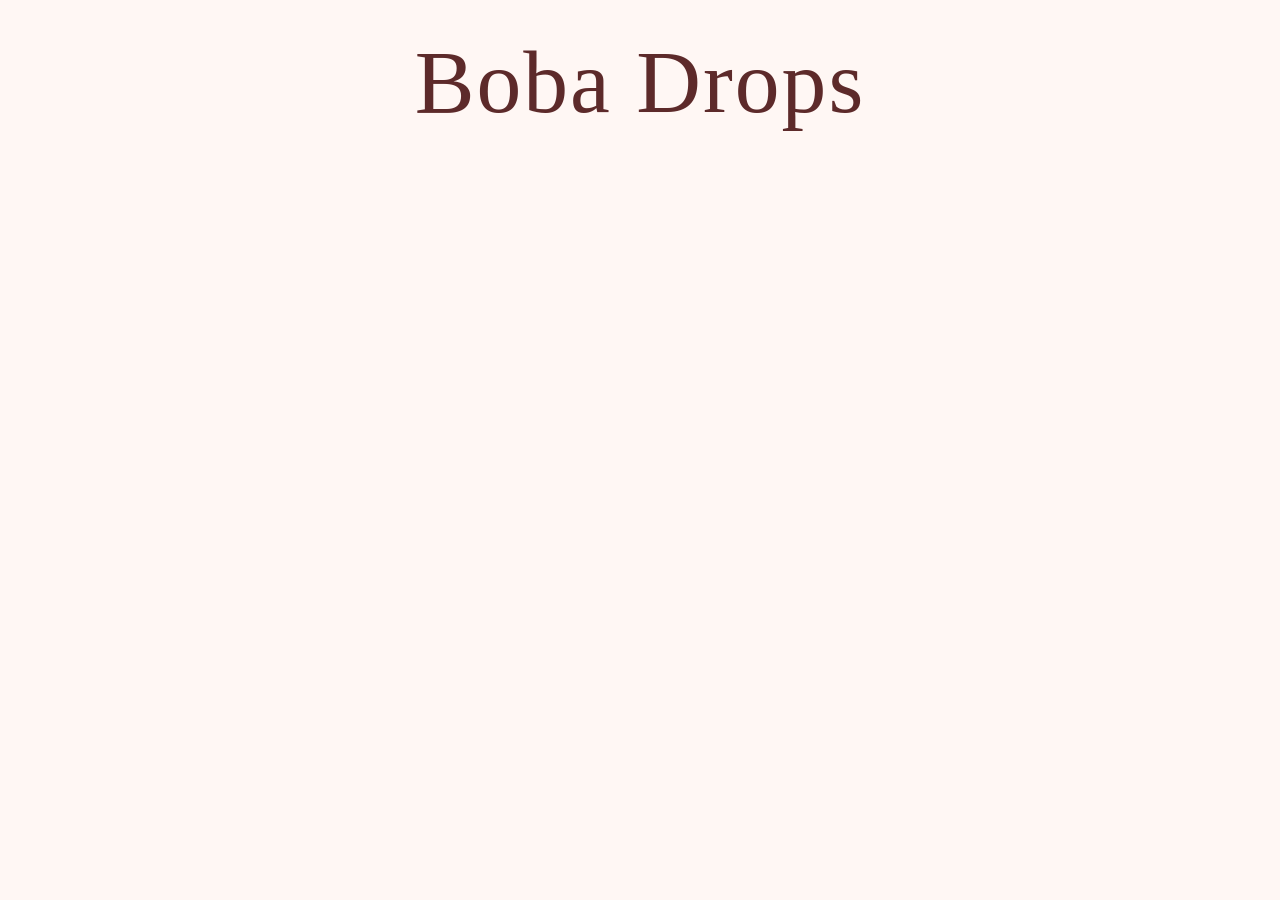
==== index.html @ a25f8021 "intial commit" ====
<!DOCTYPE html>
<html lang="en">
  <head>
    <meta charset="UTF-8" />
    <meta name="viewport" content="width=device-width, initial-scale=1.0" />
    <title>Boba Drops Website</title>
    <link rel="stylesheet" href="style.css" />
  </head>
  <section class="bobasection">
    <div class="ball"></div>
    <div class="ball1">
    </div>
    <div class="ball2"></div>
  </section>
  <body>
    <p>Boba Drops</p>
  </body>
</html>
---- style.css ----
body {
  margin: 0;
  min-height: 100vh;
  background: #fff7f4;
}

p {
  margin: 0;
  padding-top: 30px;
  text-align: center;
  font-size: clamp(2.5rem, 7vw, 6rem);
  color: #5d2a2a;
  font-family: "Comic Sans MS", "Brush Script MT", cursive;
  letter-spacing: 2px;
}
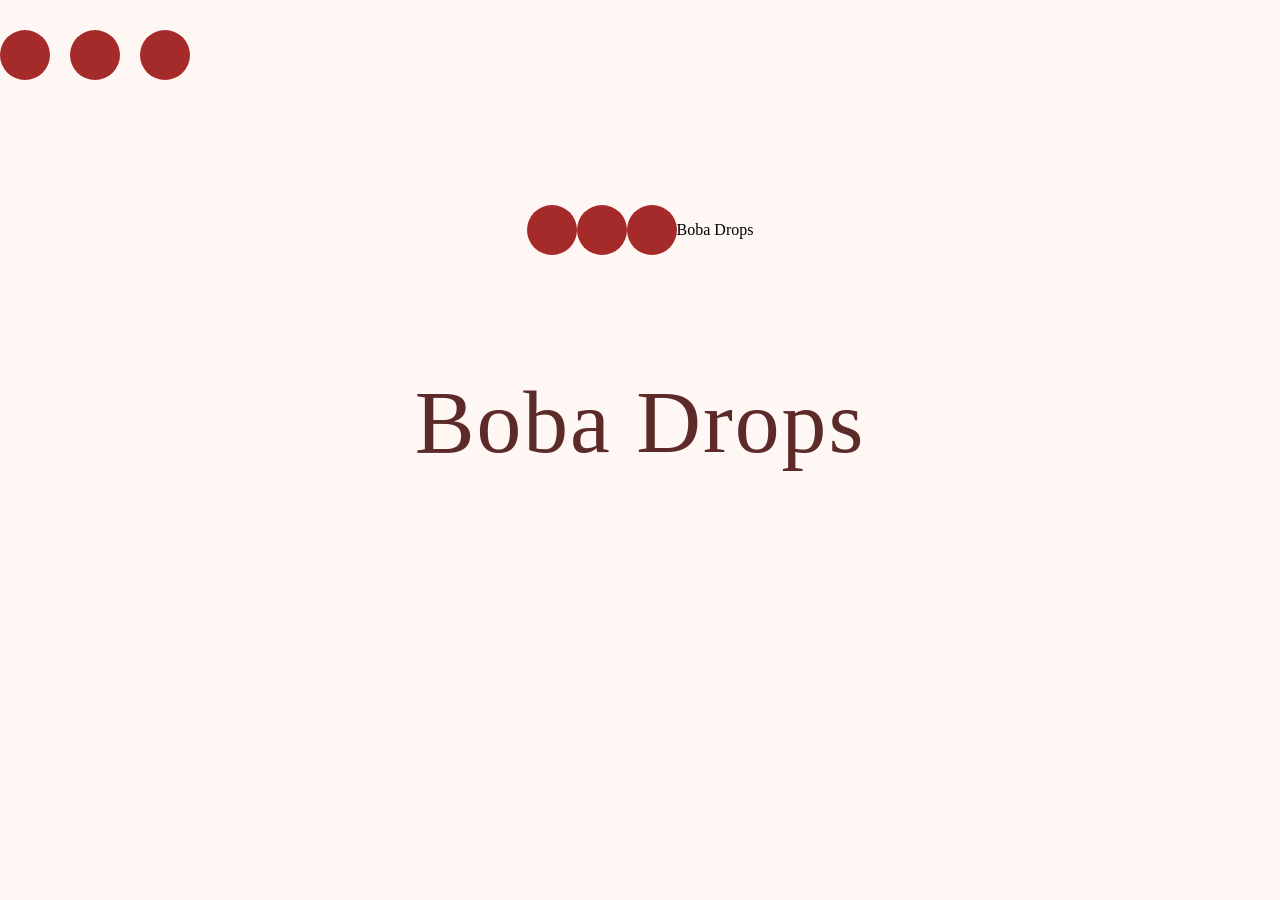
==== commit f49c776f: "adding milk + bobas" ====
--- a/index.html
+++ b/index.html
@@ -8,11 +8,23 @@
   </head>
   <section class="bobasection">
     <div class="ball"></div>
-    <div class="ball1">
-    </div>
+    <div class="ball1"></div>
     <div class="ball2"></div>
   </section>
   <body>
+    <header class="hero">
+        <div class="milk">
+            
+            <div class="ball"></div>
+            <div class="ball1"></div>
+            <div class="ball2"></div>
+            <div class="milk-cup">
+                <span>Boba Drops</span>
+            </div>
+            
+        </div>
+    </header>
+
     <p>Boba Drops</p>
   </body>
 </html>
--- a/style.css
+++ b/style.css
@@ -13,3 +13,43 @@
   font-family: "Comic Sans MS", "Brush Script MT", cursive;
   letter-spacing: 2px;
 }
+
+.bobasection {
+  display: flex;
+  align-items:center;
+  gap: 20px;
+  padding-top: 30px;
+  padding-bottom: 10px;
+
+
+}
+
+.hero{
+  display:flex;
+  justify-content: center;
+  align-items:center;
+  padding-top: 30px;
+}
+
+.ball,
+.ball1,
+.ball2 {
+  width: 50px;
+  height: 50px;
+  border-radius: 50%;
+  background: brown;
+  display: inline-block;
+}
+
+
+.milk {
+  position: relative;
+  width: 500 px;
+  height: 220px;
+  display:flex;
+  align-items: center;
+  justify-content: center;
+}
+
+
+
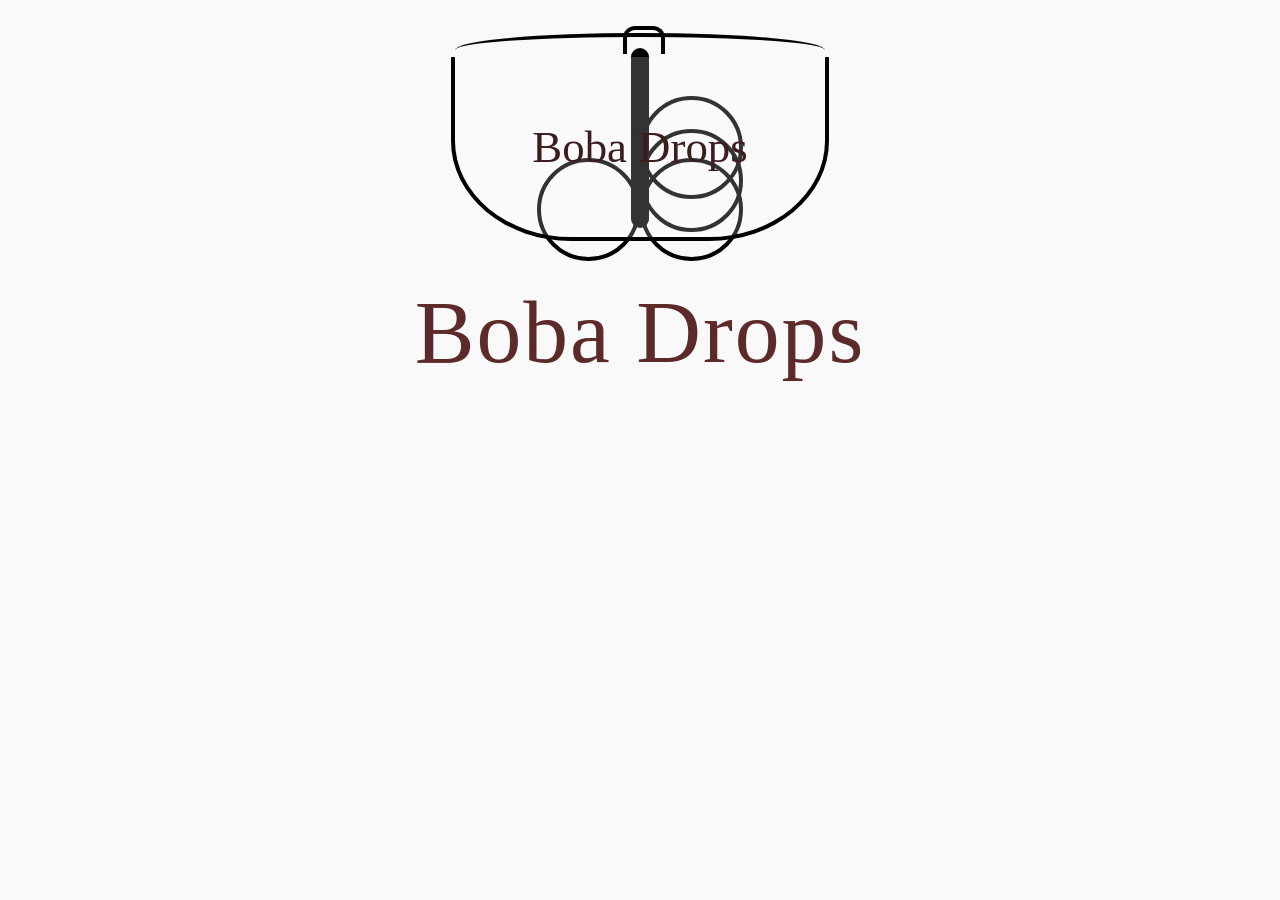
==== commit 4b1f3550: "making it a cup with the straw" ====
--- a/index.html
+++ b/index.html
@@ -6,21 +6,23 @@
     <title>Boba Drops Website</title>
     <link rel="stylesheet" href="style.css" />
   </head>
-  <section class="bobasection">
-    <div class="ball"></div>
-    <div class="ball1"></div>
-    <div class="ball2"></div>
-  </section>
+  
   <body>
     <header class="hero">
         <div class="milk">
-            
-            <div class="ball"></div>
-            <div class="ball1"></div>
-            <div class="ball2"></div>
-            <div class="milk-cup">
-                <span>Boba Drops</span>
+            <div class="boba b1"></div>
+            <div class="boba b2"></div>
+            <div class="boba b3"></div>
+            <div class="boba b4"></div>
+
+            <div class="straw"></div>
+
+
+            <div class="cup">
+                <div class="foam"></div>
+                <div class="label">Boba Drops</div>
             </div>
+            <div class="wave wave-top"></div>
             
         </div>
     </header>
--- a/style.css
+++ b/style.css
@@ -1,7 +1,7 @@
 body {
   margin: 0;
-  min-height: 100vh;
-  background: #fff7f4;
+  background: #f9f9f9;
+  font-family: Arial, sans-serif;
 }
 
 p {
@@ -24,11 +24,120 @@
 
 }
 
+.milk-cup {
+  position: relative;
+  z-index: 2;
+  width: 220px;
+  height: 150px;
+  border-radius: 35% 35% 45% 45%;
+  background: linear-gradient(#f8f3ef, #f0e1d7);
+  border: 4px solid #c08d73;
+  display: flex;
+  align-items: center;
+  justify-content: center;
+  box-shadow: 0 18px 30px rgba(96, 58, 35, 0.12);
+}
+
 .hero{
-  display:flex;
+  width: 100%;
+  display: flex;
   justify-content: center;
-  align-items:center;
+  align-items: center;
   padding-top: 30px;
+}
+
+.scene {
+  position: relative;
+  width: 1100px;
+  height: 420px;
+  overflow: hidden;
+}
+
+.cup {
+  position: absolute;
+  left: 50%;
+  top: 54%;
+  transform: translate(-50%, -50%);
+  width: 370px;
+  height: 180px;
+  background: rgba(255,255,255,0.2);
+  border: 4px solid #000;
+  border-top: none;
+  border-radius: 0 0 120px 120px / 0 0 100px 100px;
+}
+
+.foam {
+  position: absolute;
+  left: 50%;
+  top: -24px;
+  transform: translateX(-50%);
+  width: 100%;
+  height: 30px;
+  border-top: 4px solid #000;
+  border-radius: 50%;
+  background: transparent;
+}
+
+.label {
+  position: absolute;
+  inset: 0;
+  display: flex;
+  align-items: center;
+  justify-content: center;
+  font-size: 2.8rem;
+  color: #3b1d1d;
+  font-family: "Comic Sans MS", "Brush Script MT", cursive;
+}
+
+.straw {
+  position: absolute;
+  left: 50%;
+  top: 8%;
+  width: 18px;
+  height: 180px;
+  background: #000;
+  transform: translateX(-50%);
+  border-radius: 10px;
+}
+
+.straw::before {
+  content: "";
+  position: absolute;
+  left: -8px;
+  top: -22px;
+  width: 34px;
+  height: 24px;
+  border: 4px solid #000;
+  border-bottom: none;
+  border-radius: 12px 12px 0 0;
+  background: transparent;
+}
+
+.boba {
+  position: absolute;
+  width: 95px;
+  height: 95px;
+  border: 4px solid #000;
+  border-radius: 50%;
+  background: transparent;
+}
+
+.b1 { left: 16%; top: 58%; }
+.b2 { left: 52%; top: 30%; }
+.b3 { right: 18%; top: 58%; }
+.b4 { left: 32%; bottom: 8%; }
+
+.wave {
+  position: absolute;
+  left: 0;
+  width: 100%;
+  height: 60px;
+  border-top: 4px solid #000;
+  border-radius: 50%;
+}
+
+.wave-top {
+  top: 180px;
 }
 
 .ball,
@@ -39,8 +148,21 @@
   border-radius: 50%;
   background: brown;
   display: inline-block;
+  box-shadow: 0 8px 19px rgba(93,42,42,0.5);
+  animation: jiggle 1.9s ease-in-out infinite;
+
 }
 
+.ball {top:10px; left:40px;}
+.ball1 {top:0; right:80px;}
+.ball2 {bottom:20px; right:50px;}
+
+@keyframes jiggle {
+  0%, 100% { transform: translateY(0) rotate(0deg); }
+  25% { transform: translateY(-8px) rotate(-8deg); }
+  50% { transform: translateY(4px) rotate(8deg); }
+  75% { transform: translateY(-6px) rotate(-6deg); }
+}
 
 .milk {
   position: relative;
@@ -51,5 +173,10 @@
   justify-content: center;
 }
 
+.milk-cup span {
+  font-size: 3rem;
+  color: #5d2a2a;
+  font-family: "Comic Sans MS", "Brush Script MT", cursive;
+}
 
 
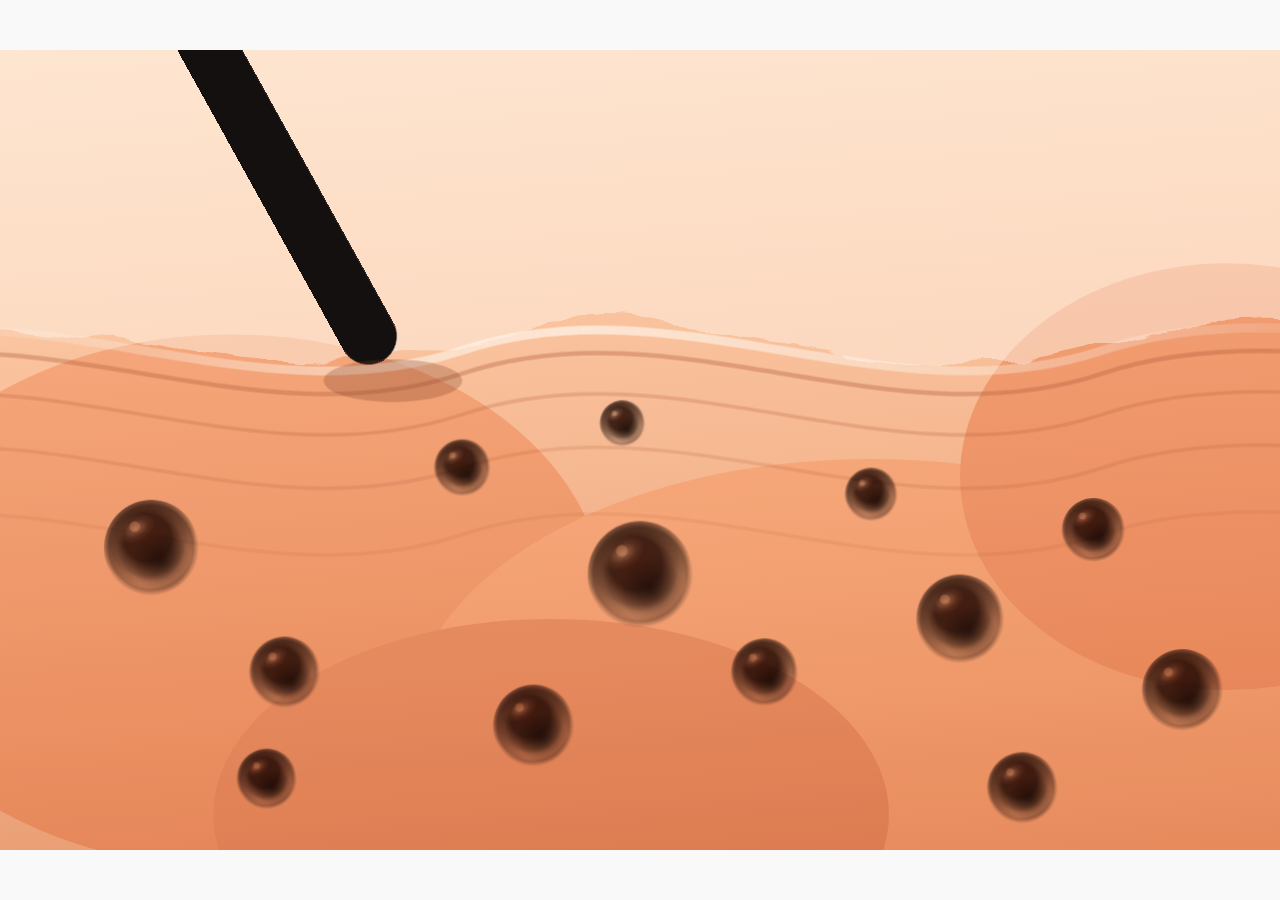
==== commit ca6b3f89: "removed the hero boba" ====
--- a/index.html
+++ b/index.html
@@ -6,27 +6,167 @@
     <title>Boba Drops Website</title>
     <link rel="stylesheet" href="style.css" />
   </head>
-  
+
   <body>
     <header class="hero">
-        <div class="milk">
-            <div class="boba b1"></div>
-            <div class="boba b2"></div>
-            <div class="boba b3"></div>
-            <div class="boba b4"></div>
+      <svg
+        class="tea"
+        viewBox="0 0 1440 900"
+        preserveAspectRatio="xMidYMid slice"
+        role="img"
+        aria-labelledby="teaTitle"
+      >
+       
 
-            <div class="straw"></div>
+        <defs>
+         
+          <filter id="bleed" x="-15%" y="-15%" width="130%" height="130%">
+            <feTurbulence type="fractalNoise" baseFrequency="0.008 0.018" numOctaves="4" seed="7" result="noise" />
+            <feDisplacementMap in="SourceGraphic" in2="noise" scale="34" xChannelSelector="R" yChannelSelector="G" />
+          </filter>
+
+         
+
+          
 
 
-            <div class="cup">
-                <div class="foam"></div>
-                <div class="label">Boba Drops</div>
-            </div>
-            <div class="wave wave-top"></div>
-            
-        </div>
+          
+
+          <linearGradient id="teaFill" x1="0" y1="0" x2="0.1" y2="1">
+            <stop offset="0%" stop-color="#ffe6d0" />
+            <stop offset="35%" stop-color="#fbc7a3" />
+            <stop offset="70%" stop-color="#f0a97f" />
+            <stop offset="100%" stop-color="#de8a60" />
+          </linearGradient>
+
+          <linearGradient id="sheen" x1="0" y1="0" x2="1" y2="0">
+            <stop offset="0%" stop-color="#fff6ec" stop-opacity="0" />
+            <stop offset="45%" stop-color="#fff6ec" stop-opacity="0.7" />
+            <stop offset="100%" stop-color="#fff6ec" stop-opacity="0" />
+          </linearGradient>
+
+          <radialGradient id="pearlWash" cx="46%" cy="40%" r="52%">
+            <stop offset="0%" stop-color="#3f2317" stop-opacity="0.95" />
+            <stop offset="48%" stop-color="#2a150d" stop-opacity="0.88" />
+            <stop offset="76%" stop-color="#1c0e08" stop-opacity="0.5" />
+            <stop offset="100%" stop-color="#1c0e08" stop-opacity="0" />
+          </radialGradient>
+
+          <radialGradient id="pearlRim" cx="50%" cy="50%" r="50%">
+            <stop offset="70%" stop-color="#1c0e08" stop-opacity="0" />
+            <stop offset="88%" stop-color="#1c0e08" stop-opacity="0.35" />
+            <stop offset="100%" stop-color="#1c0e08" stop-opacity="0" />
+          </radialGradient>
+
+          
+          <radialGradient id="pearlPool" cx="50%" cy="50%" r="50%">
+            <stop offset="0%" stop-color="#100804" stop-opacity="0.6" />
+            <stop offset="65%" stop-color="#100804" stop-opacity="0.2" />
+            <stop offset="100%" stop-color="#100804" stop-opacity="0" />
+          </radialGradient>
+
+          
+          <radialGradient id="pearlGloss" cx="50%" cy="50%" r="50%">
+            <stop offset="0%" stop-color="#ffffff" stop-opacity="0.55" />
+            <stop offset="60%" stop-color="#ffffff" stop-opacity="0.12" />
+            <stop offset="100%" stop-color="#ffffff" stop-opacity="0" />
+          </radialGradient>
+
+          <path
+            id="surface"
+            d="M-200 330 C 40 250 280 410 520 330 C 760 250 1000 410 1240 330 C 1360 290 1540 300 1660 340"
+          />
+
+          <path
+            id="foamArea"
+            d="M-200 -200 L 1660 -200 L 1660 340 C 1540 300 1360 290 1240 330 C 1000 410 760 250 520 330 C 280 410 40 250 -200 330 Z"
+          />
+
+          <g id="pearlShape" style="mix-blend-mode: multiply">
+            <path
+              d="M2 -100 C58 -98 100 -54 98 2 C96 58 54 100 -2 98 C-58 96 -100 54 -98 -2 C-96 -58 -52 -100 2 -100 Z"
+              fill="url(#pearlWash)"
+            />
+            <circle r="100" fill="url(#pearlRim)" />
+            <circle cx="22" cy="30" r="62" fill="url(#pearlPool)" />
+            <ellipse cx="-32" cy="-40" rx="44" ry="28" transform="rotate(-28 -32 -40)" fill="url(#pearlGloss)" />
+            <circle cx="-34" cy="-44" r="11" fill="#ffffff" opacity="0.3" />
+          </g>
+        </defs>
+
+  
+        <rect x="-200" y="-200" width="1840" height="1400" fill="url(#teaFill)" />
+
+        <g filter="url(#wash)" style="mix-blend-mode: multiply" opacity="0.5">
+          <ellipse cx="260" cy="620" rx="420" ry="300" fill="#f6b389" />
+          <ellipse cx="980" cy="760" rx="520" ry="300" fill="#ffd2ae" />
+          <ellipse cx="1380" cy="480" rx="300" ry="240" fill="#f2a276" />
+          <ellipse cx="620" cy="860" rx="380" ry="220" fill="#e79a72" />
+        </g>
+
+      
+        <use href="#foamArea" fill="#fff3e6" opacity="0.5" filter="url(#bleed)" />
+
+       
+        <g class="depth" filter="url(#ink)">
+          <use href="#surface" y="8" fill="none" stroke="url(#sheen)" stroke-width="10" stroke-linecap="round" />
+          <use href="#surface" y="34" fill="none" stroke="#b5613f" stroke-opacity="0.38" stroke-width="5" stroke-linecap="round" />
+          <use href="#surface" y="80" fill="none" stroke="#b5613f" stroke-opacity="0.26" stroke-width="4" stroke-linecap="round" />
+          <use href="#surface" y="140" fill="none" stroke="#a9532f" stroke-opacity="0.17" stroke-width="4" stroke-linecap="round" />
+          <use href="#surface" y="215" fill="none" stroke="#a9532f" stroke-opacity="0.1" stroke-width="4" stroke-linecap="round" />
+        </g>
+
+       
+        <g transform="rotate(-29 430 350)">
+          <rect x="398" y="-290" width="64" height="640" rx="32" fill="#141010" />
+        </g>
+
+        
+            <ellipse cx="442" cy="372" rx="78" ry="24" fill="#7d3f27" opacity="0.28" filter="url(#soft)" />
+
+      
+            <g class="pearl" transform="translate(170 560)">
+                <g class="pearl__bob" style="--delay: -1.2s; --dur: 6.8s"><use href="#pearlShape" transform="scale(0.54)" /></g>
+            </g>
+        <g class="pearl" transform="translate(320 700)">
+          <g class="pearl__bob" style="--delay: -2.6s; --dur: 7.4s"><use href="#pearlShape" transform="scale(0.4)" /></g>
+        </g>
+        <g class="pearl" transform="translate(520 470)">
+          <g class="pearl__bob" style="--delay: -0.4s; --dur: 5.6s"><use href="#pearlShape" transform="scale(0.32)" /></g>
+        </g>
+        <g class="pearl" transform="translate(600 760)">
+          <g class="pearl__bob" style="--delay: -3.1s; --dur: 8.2s"><use href="#pearlShape" transform="scale(0.46)" /></g>
+        </g>
+        <g class="pearl" transform="translate(720 590)">
+          <g class="pearl__bob" style="--delay: -1.8s; --dur: 6.2s"><use href="#pearlShape" transform="scale(0.6)" /></g>
+        </g>
+        <g class="pearl" transform="translate(860 700)">
+          <g class="pearl__bob" style="--delay: -0.9s; --dur: 7s"><use href="#pearlShape" transform="scale(0.38)" /></g>
+        </g>
+        <g class="pearl" transform="translate(980 500)">
+          <g class="pearl__bob" style="--delay: -2.2s; --dur: 5.9s"><use href="#pearlShape" transform="scale(0.3)" /></g>
+        </g>
+        <g class="pearl" transform="translate(1080 640)">
+          <g class="pearl__bob" style="--delay: -3.6s; --dur: 6.6s"><use href="#pearlShape" transform="scale(0.5)" /></g>
+        </g>
+        <g class="pearl" transform="translate(1230 540)">
+          <g class="pearl__bob" style="--delay: -1.4s; --dur: 7.8s"><use href="#pearlShape" transform="scale(0.36)" /></g>
+        </g>
+        <g class="pearl" transform="translate(1330 720)">
+          <g class="pearl__bob" style="--delay: -2.9s; --dur: 6.4s"><use href="#pearlShape" transform="scale(0.46)" /></g>
+        </g>
+        <g class="pearl" transform="translate(700 420)">
+          <g class="pearl__bob" style="--delay: -0.6s; --dur: 5.2s"><use href="#pearlShape" transform="scale(0.26)" /></g>
+        </g>
+        <g class="pearl" transform="translate(300 820)">
+          <g class="pearl__bob" style="--delay: -3.3s; --dur: 8.6s"><use href="#pearlShape" transform="scale(0.34)" /></g>
+        </g>
+        <g class="pearl" transform="translate(1150 830)">
+          <g class="pearl__bob" style="--delay: -1.1s; --dur: 7.2s"><use href="#pearlShape" transform="scale(0.4)" /></g>
+        </g>
+
+        
+      </svg>
     </header>
-
-    <p>Boba Drops</p>
   </body>
-</html>
+</html>
--- a/style.css
+++ b/style.css
@@ -14,36 +14,15 @@
   letter-spacing: 2px;
 }
 
-.bobasection {
-  display: flex;
-  align-items:center;
-  gap: 20px;
-  padding-top: 30px;
-  padding-bottom: 10px;
 
-
-}
-
-.milk-cup {
-  position: relative;
-  z-index: 2;
-  width: 220px;
-  height: 150px;
-  border-radius: 35% 35% 45% 45%;
-  background: linear-gradient(#f8f3ef, #f0e1d7);
-  border: 4px solid #c08d73;
-  display: flex;
-  align-items: center;
-  justify-content: center;
-  box-shadow: 0 18px 30px rgba(96, 58, 35, 0.12);
-}
-
-.hero{
+.hero {
   width: 100%;
+  min-height: 100vh;
+  min-height: 100svh;
   display: flex;
   justify-content: center;
   align-items: center;
-  padding-top: 30px;
+  padding: 0;
 }
 
 .scene {
@@ -53,30 +32,6 @@
   overflow: hidden;
 }
 
-.cup {
-  position: absolute;
-  left: 50%;
-  top: 54%;
-  transform: translate(-50%, -50%);
-  width: 370px;
-  height: 180px;
-  background: rgba(255,255,255,0.2);
-  border: 4px solid #000;
-  border-top: none;
-  border-radius: 0 0 120px 120px / 0 0 100px 100px;
-}
-
-.foam {
-  position: absolute;
-  left: 50%;
-  top: -24px;
-  transform: translateX(-50%);
-  width: 100%;
-  height: 30px;
-  border-top: 4px solid #000;
-  border-radius: 50%;
-  background: transparent;
-}
 
 .label {
   position: absolute;
@@ -89,94 +44,3 @@
   font-family: "Comic Sans MS", "Brush Script MT", cursive;
 }
 
-.straw {
-  position: absolute;
-  left: 50%;
-  top: 8%;
-  width: 18px;
-  height: 180px;
-  background: #000;
-  transform: translateX(-50%);
-  border-radius: 10px;
-}
-
-.straw::before {
-  content: "";
-  position: absolute;
-  left: -8px;
-  top: -22px;
-  width: 34px;
-  height: 24px;
-  border: 4px solid #000;
-  border-bottom: none;
-  border-radius: 12px 12px 0 0;
-  background: transparent;
-}
-
-.boba {
-  position: absolute;
-  width: 95px;
-  height: 95px;
-  border: 4px solid #000;
-  border-radius: 50%;
-  background: transparent;
-}
-
-.b1 { left: 16%; top: 58%; }
-.b2 { left: 52%; top: 30%; }
-.b3 { right: 18%; top: 58%; }
-.b4 { left: 32%; bottom: 8%; }
-
-.wave {
-  position: absolute;
-  left: 0;
-  width: 100%;
-  height: 60px;
-  border-top: 4px solid #000;
-  border-radius: 50%;
-}
-
-.wave-top {
-  top: 180px;
-}
-
-.ball,
-.ball1,
-.ball2 {
-  width: 50px;
-  height: 50px;
-  border-radius: 50%;
-  background: brown;
-  display: inline-block;
-  box-shadow: 0 8px 19px rgba(93,42,42,0.5);
-  animation: jiggle 1.9s ease-in-out infinite;
-
-}
-
-.ball {top:10px; left:40px;}
-.ball1 {top:0; right:80px;}
-.ball2 {bottom:20px; right:50px;}
-
-@keyframes jiggle {
-  0%, 100% { transform: translateY(0) rotate(0deg); }
-  25% { transform: translateY(-8px) rotate(-8deg); }
-  50% { transform: translateY(4px) rotate(8deg); }
-  75% { transform: translateY(-6px) rotate(-6deg); }
-}
-
-.milk {
-  position: relative;
-  width: 500 px;
-  height: 220px;
-  display:flex;
-  align-items: center;
-  justify-content: center;
-}
-
-.milk-cup span {
-  font-size: 3rem;
-  color: #5d2a2a;
-  font-family: "Comic Sans MS", "Brush Script MT", cursive;
-}
-
-
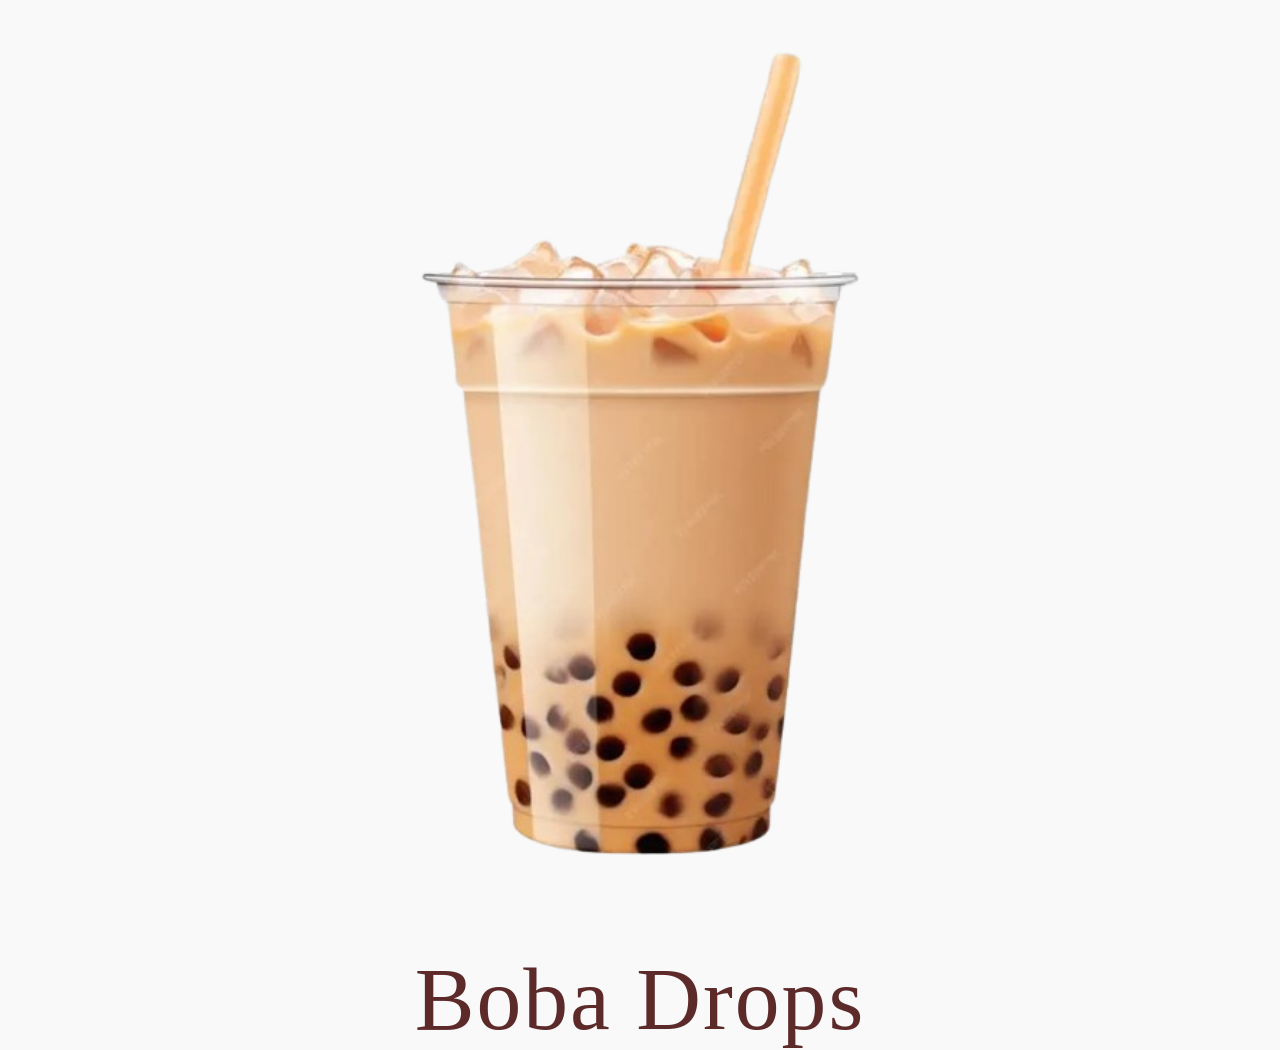
==== commit 1e46acce: "added boba balls animation and image" ====
--- a/index.html
+++ b/index.html
@@ -6,167 +6,23 @@
     <title>Boba Drops Website</title>
     <link rel="stylesheet" href="style.css" />
   </head>
-
+  
   <body>
     <header class="hero">
-      <svg
-        class="tea"
-        viewBox="0 0 1440 900"
-        preserveAspectRatio="xMidYMid slice"
-        role="img"
-        aria-labelledby="teaTitle"
-      >
-       
+         <section class="hero">
+        <div class="drop drop1"></div>
+        <div class="drop drop2"></div>
+        <div class="drop drop3"></div>
+        <div class="drop drop4"></div>
+        <div class="drop drop5"></div>
+        <div class="drop drop6"></div>
+        <div class="drop drop7"></div>
+        <div class="drop drop8"></div>
 
-        <defs>
-         
-          <filter id="bleed" x="-15%" y="-15%" width="130%" height="130%">
-            <feTurbulence type="fractalNoise" baseFrequency="0.008 0.018" numOctaves="4" seed="7" result="noise" />
-            <feDisplacementMap in="SourceGraphic" in2="noise" scale="34" xChannelSelector="R" yChannelSelector="G" />
-          </filter>
+        <img class="bobaimg" src="boba.png" alt="Boba!" />
+    </section>
+    </header>
 
-         
-
-          
-
-
-          
-
-          <linearGradient id="teaFill" x1="0" y1="0" x2="0.1" y2="1">
-            <stop offset="0%" stop-color="#ffe6d0" />
-            <stop offset="35%" stop-color="#fbc7a3" />
-            <stop offset="70%" stop-color="#f0a97f" />
-            <stop offset="100%" stop-color="#de8a60" />
-          </linearGradient>
-
-          <linearGradient id="sheen" x1="0" y1="0" x2="1" y2="0">
-            <stop offset="0%" stop-color="#fff6ec" stop-opacity="0" />
-            <stop offset="45%" stop-color="#fff6ec" stop-opacity="0.7" />
-            <stop offset="100%" stop-color="#fff6ec" stop-opacity="0" />
-          </linearGradient>
-
-          <radialGradient id="pearlWash" cx="46%" cy="40%" r="52%">
-            <stop offset="0%" stop-color="#3f2317" stop-opacity="0.95" />
-            <stop offset="48%" stop-color="#2a150d" stop-opacity="0.88" />
-            <stop offset="76%" stop-color="#1c0e08" stop-opacity="0.5" />
-            <stop offset="100%" stop-color="#1c0e08" stop-opacity="0" />
-          </radialGradient>
-
-          <radialGradient id="pearlRim" cx="50%" cy="50%" r="50%">
-            <stop offset="70%" stop-color="#1c0e08" stop-opacity="0" />
-            <stop offset="88%" stop-color="#1c0e08" stop-opacity="0.35" />
-            <stop offset="100%" stop-color="#1c0e08" stop-opacity="0" />
-          </radialGradient>
-
-          
-          <radialGradient id="pearlPool" cx="50%" cy="50%" r="50%">
-            <stop offset="0%" stop-color="#100804" stop-opacity="0.6" />
-            <stop offset="65%" stop-color="#100804" stop-opacity="0.2" />
-            <stop offset="100%" stop-color="#100804" stop-opacity="0" />
-          </radialGradient>
-
-          
-          <radialGradient id="pearlGloss" cx="50%" cy="50%" r="50%">
-            <stop offset="0%" stop-color="#ffffff" stop-opacity="0.55" />
-            <stop offset="60%" stop-color="#ffffff" stop-opacity="0.12" />
-            <stop offset="100%" stop-color="#ffffff" stop-opacity="0" />
-          </radialGradient>
-
-          <path
-            id="surface"
-            d="M-200 330 C 40 250 280 410 520 330 C 760 250 1000 410 1240 330 C 1360 290 1540 300 1660 340"
-          />
-
-          <path
-            id="foamArea"
-            d="M-200 -200 L 1660 -200 L 1660 340 C 1540 300 1360 290 1240 330 C 1000 410 760 250 520 330 C 280 410 40 250 -200 330 Z"
-          />
-
-          <g id="pearlShape" style="mix-blend-mode: multiply">
-            <path
-              d="M2 -100 C58 -98 100 -54 98 2 C96 58 54 100 -2 98 C-58 96 -100 54 -98 -2 C-96 -58 -52 -100 2 -100 Z"
-              fill="url(#pearlWash)"
-            />
-            <circle r="100" fill="url(#pearlRim)" />
-            <circle cx="22" cy="30" r="62" fill="url(#pearlPool)" />
-            <ellipse cx="-32" cy="-40" rx="44" ry="28" transform="rotate(-28 -32 -40)" fill="url(#pearlGloss)" />
-            <circle cx="-34" cy="-44" r="11" fill="#ffffff" opacity="0.3" />
-          </g>
-        </defs>
-
-  
-        <rect x="-200" y="-200" width="1840" height="1400" fill="url(#teaFill)" />
-
-        <g filter="url(#wash)" style="mix-blend-mode: multiply" opacity="0.5">
-          <ellipse cx="260" cy="620" rx="420" ry="300" fill="#f6b389" />
-          <ellipse cx="980" cy="760" rx="520" ry="300" fill="#ffd2ae" />
-          <ellipse cx="1380" cy="480" rx="300" ry="240" fill="#f2a276" />
-          <ellipse cx="620" cy="860" rx="380" ry="220" fill="#e79a72" />
-        </g>
-
-      
-        <use href="#foamArea" fill="#fff3e6" opacity="0.5" filter="url(#bleed)" />
-
-       
-        <g class="depth" filter="url(#ink)">
-          <use href="#surface" y="8" fill="none" stroke="url(#sheen)" stroke-width="10" stroke-linecap="round" />
-          <use href="#surface" y="34" fill="none" stroke="#b5613f" stroke-opacity="0.38" stroke-width="5" stroke-linecap="round" />
-          <use href="#surface" y="80" fill="none" stroke="#b5613f" stroke-opacity="0.26" stroke-width="4" stroke-linecap="round" />
-          <use href="#surface" y="140" fill="none" stroke="#a9532f" stroke-opacity="0.17" stroke-width="4" stroke-linecap="round" />
-          <use href="#surface" y="215" fill="none" stroke="#a9532f" stroke-opacity="0.1" stroke-width="4" stroke-linecap="round" />
-        </g>
-
-       
-        <g transform="rotate(-29 430 350)">
-          <rect x="398" y="-290" width="64" height="640" rx="32" fill="#141010" />
-        </g>
-
-        
-            <ellipse cx="442" cy="372" rx="78" ry="24" fill="#7d3f27" opacity="0.28" filter="url(#soft)" />
-
-      
-            <g class="pearl" transform="translate(170 560)">
-                <g class="pearl__bob" style="--delay: -1.2s; --dur: 6.8s"><use href="#pearlShape" transform="scale(0.54)" /></g>
-            </g>
-        <g class="pearl" transform="translate(320 700)">
-          <g class="pearl__bob" style="--delay: -2.6s; --dur: 7.4s"><use href="#pearlShape" transform="scale(0.4)" /></g>
-        </g>
-        <g class="pearl" transform="translate(520 470)">
-          <g class="pearl__bob" style="--delay: -0.4s; --dur: 5.6s"><use href="#pearlShape" transform="scale(0.32)" /></g>
-        </g>
-        <g class="pearl" transform="translate(600 760)">
-          <g class="pearl__bob" style="--delay: -3.1s; --dur: 8.2s"><use href="#pearlShape" transform="scale(0.46)" /></g>
-        </g>
-        <g class="pearl" transform="translate(720 590)">
-          <g class="pearl__bob" style="--delay: -1.8s; --dur: 6.2s"><use href="#pearlShape" transform="scale(0.6)" /></g>
-        </g>
-        <g class="pearl" transform="translate(860 700)">
-          <g class="pearl__bob" style="--delay: -0.9s; --dur: 7s"><use href="#pearlShape" transform="scale(0.38)" /></g>
-        </g>
-        <g class="pearl" transform="translate(980 500)">
-          <g class="pearl__bob" style="--delay: -2.2s; --dur: 5.9s"><use href="#pearlShape" transform="scale(0.3)" /></g>
-        </g>
-        <g class="pearl" transform="translate(1080 640)">
-          <g class="pearl__bob" style="--delay: -3.6s; --dur: 6.6s"><use href="#pearlShape" transform="scale(0.5)" /></g>
-        </g>
-        <g class="pearl" transform="translate(1230 540)">
-          <g class="pearl__bob" style="--delay: -1.4s; --dur: 7.8s"><use href="#pearlShape" transform="scale(0.36)" /></g>
-        </g>
-        <g class="pearl" transform="translate(1330 720)">
-          <g class="pearl__bob" style="--delay: -2.9s; --dur: 6.4s"><use href="#pearlShape" transform="scale(0.46)" /></g>
-        </g>
-        <g class="pearl" transform="translate(700 420)">
-          <g class="pearl__bob" style="--delay: -0.6s; --dur: 5.2s"><use href="#pearlShape" transform="scale(0.26)" /></g>
-        </g>
-        <g class="pearl" transform="translate(300 820)">
-          <g class="pearl__bob" style="--delay: -3.3s; --dur: 8.6s"><use href="#pearlShape" transform="scale(0.34)" /></g>
-        </g>
-        <g class="pearl" transform="translate(1150 830)">
-          <g class="pearl__bob" style="--delay: -1.1s; --dur: 7.2s"><use href="#pearlShape" transform="scale(0.4)" /></g>
-        </g>
-
-        
-      </svg>
-    </header>
+    <p>Boba Drops</p>
   </body>
-</html>+</html>
--- a/style.css
+++ b/style.css
@@ -25,22 +25,43 @@
   padding: 0;
 }
 
-.scene {
-  position: relative;
-  width: 1100px;
-  height: 420px;
-  overflow: hidden;
+.drop {
+    position: absolute;
+    border-radius: 50%;
+    background: radial-gradient(circle at 34% 30%, #9a6a4a 0%, #52301d 38%, #1c0e08 100%);
+    opacity: 0;
+    animation: fly var(--speed, 10s) ease-in-out infinite;
+    animation-delay: var(--delay, 0s);
 }
 
-
-.label {
-  position: absolute;
-  inset: 0;
-  display: flex;
-  align-items: center;
-  justify-content: center;
-  font-size: 2.8rem;
-  color: #3b1d1d;
-  font-family: "Comic Sans MS", "Brush Script MT", cursive;
+@keyframes fly {
+    0% {
+        transform: translate(0, 0) scale(0.85);
+        opacity: 0;
+    }
+    12% {
+        opacity: 0.85;
+    }
+    50% {
+        transform: translate(var(--drift, 26px), -48vh) scale(1);
+    }
+    88% {
+        opacity: 0.85;
+    }
+    100% {
+        transform: translate(calc(var(--drift, 26px) * -1), -96vh) scale(0.85);
+        opacity: 0;
+    }
 }
 
+.drop1 { left: 7%;  bottom: -8%; width: 30px; height: 30px; --speed: 12s;   --delay: -1s;   --drift: 34px; }
+.drop2 { left: 18%; bottom: -8%; width: 18px; height: 18px; --speed: 9s;    --delay: -4.5s; --drift: -22px; }
+.drop3 { left: 29%; bottom: -8%; width: 44px; height: 44px; --speed: 14s;   --delay: -7s;   --drift: 26px; }
+.drop4 { left: 41%; bottom: -8%; width: 22px; height: 22px; --speed: 10s;   --delay: -2.5s; --drift: -30px; }
+.drop5 { left: 55%; bottom: -8%; width: 36px; height: 36px; --speed: 13s;   --delay: -9s;   --drift: 20px; }
+.drop6 { left: 66%; bottom: -8%; width: 16px; height: 16px; --speed: 8.5s;  --delay: -3.2s; --drift: -26px; }
+.drop7 { left: 78%; bottom: -8%; width: 28px; height: 28px; --speed: 11.5s; --delay: -6s;   --drift: 32px; }
+.drop8 { left: 90%; bottom: -8%; width: 20px; height: 20px; --speed: 9.5s;  --delay: -5.5s; --drift: -18px; }
+
+
+
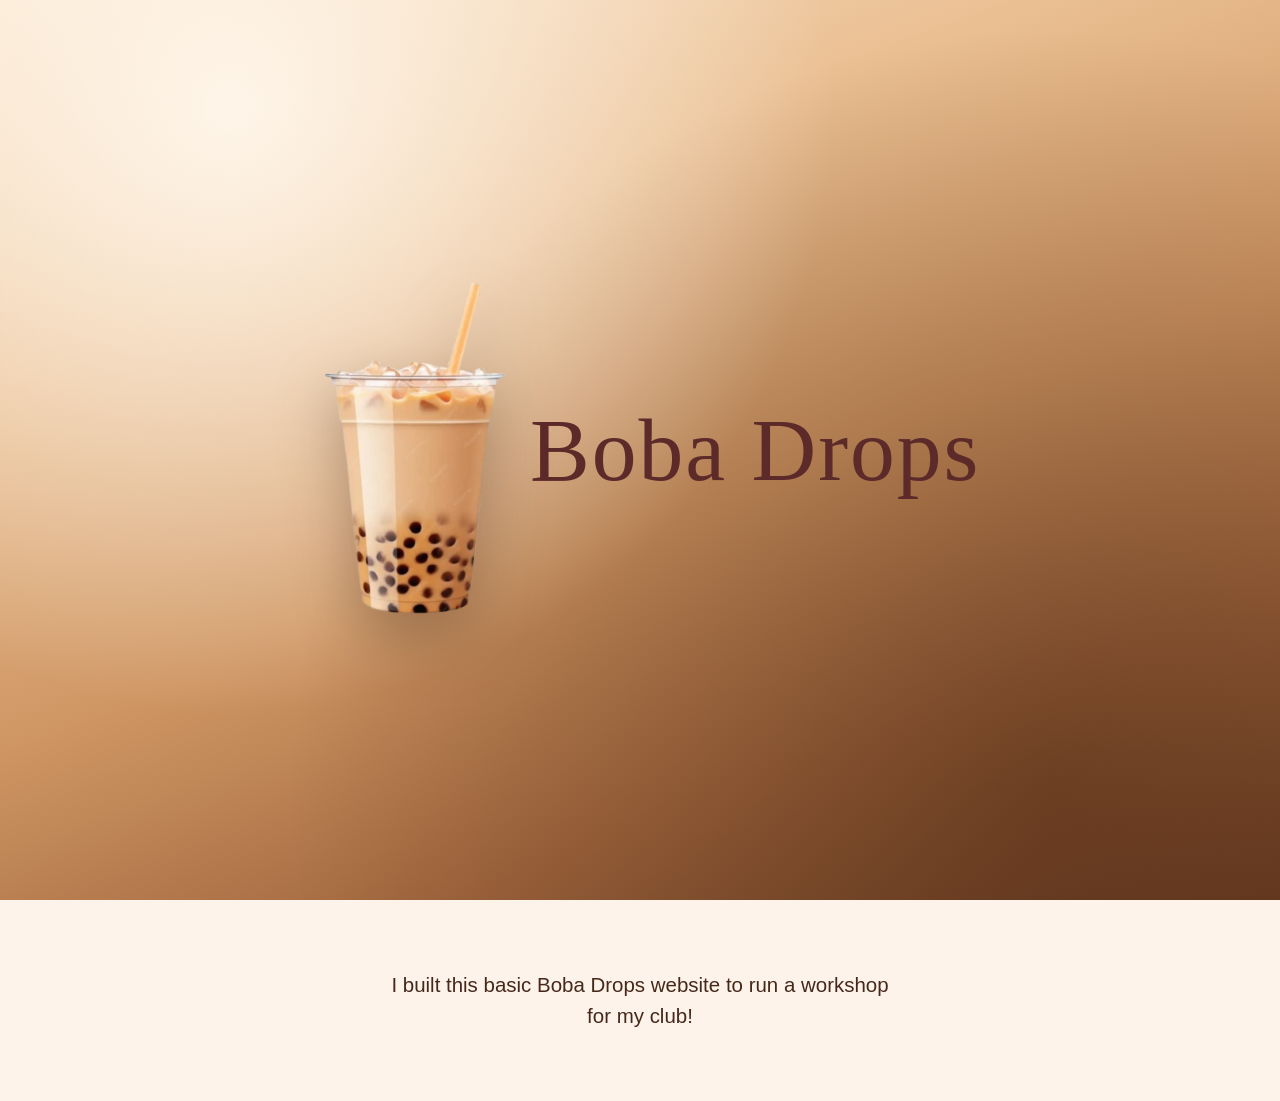
==== commit 38820e3c: "adding text and some animation features w the boba" ====
--- a/index.html
+++ b/index.html
@@ -20,9 +20,59 @@
         <div class="drop drop8"></div>
 
         <img class="bobaimg" src="boba.png" alt="Boba!" />
+
+
+
+        
+         <p class="title">Boba Drops</p>
+       
+        
     </section>
+
+
     </header>
+    <div class=about>
+        <p class="tagline">I built this basic Boba Drops website to run a workshop for my club!</p>
+    </div>
+    <script>
+      const hero = document.querySelector(".hero");
+      const drops = document.querySelectorAll(".drop");
 
-    <p>Boba Drops</p>
+      const REACH = 150;
+      const STRENGTH = 90;
+
+      function pushAway(clientX, clientY) {
+        drops.forEach((drop) => {
+          const box = drop.getBoundingClientRect();
+          const pushedX = parseFloat(drop.style.getPropertyValue("--push-x")) || 0;
+          const pushedY = parseFloat(drop.style.getPropertyValue("--push-y")) || 0;
+
+          const cx = box.left + box.width / 2 - pushedX;
+          const cy = box.top + box.height / 2 - pushedY;
+
+          const dx = cx - clientX;
+          const dy = cy - clientY;
+          const dist = Math.hypot(dx, dy) || 1;
+
+          if (dist < REACH) {
+            const force = (1 - dist / REACH) * STRENGTH;
+            drop.style.setProperty("--push-x", (dx / dist) * force + "px");
+            drop.style.setProperty("--push-y", (dy / dist) * force + "px");
+          } else {
+            drop.style.setProperty("--push-x", "0px");
+            drop.style.setProperty("--push-y", "0px");
+          }
+        });
+      }
+
+      hero.addEventListener("mousemove", (e) => pushAway(e.clientX, e.clientY));
+      hero.addEventListener("mouseleave", () => {
+        drops.forEach((drop) => {
+          drop.style.setProperty("--push-x", "0px");
+          drop.style.setProperty("--push-y", "0px");
+        });
+      });
+    </script>
+    
   </body>
 </html>
--- a/style.css
+++ b/style.css
@@ -14,15 +14,46 @@
   letter-spacing: 2px;
 }
 
-
 .hero {
+  position: relative;
   width: 100%;
-  min-height: 100vh;
-  min-height: 100svh;
+  height: 100vh;
+  height: 100svh;
+  overflow: hidden;
   display: flex;
   justify-content: center;
   align-items: center;
   padding: 0;
+  background:
+    radial-gradient(circle at 18% 12%, rgba(255, 247, 236, 0.95) 0%, rgba(255, 247, 236, 0) 46%),
+    radial-gradient(circle at 82% 88%, rgba(70, 34, 14, 0.5) 0%, rgba(70, 34, 14, 0) 58%),
+    linear-gradient(160deg, #f9e2c6 0%, #eabf92 28%, #cf9663 55%, #a3683f 78%, #6f4227 100%);
+}
+.content {
+  position: relative;
+  z-index: 2;
+  display: flex;
+  flex-direction: column;
+  align-items: center;
+  gap: 14px;
+  padding: 24px;
+  text-align: center;
+}
+.about {
+  background: #fdf3ea;
+  padding: 70px 24px;
+}
+
+.tagline {
+  margin: 0 auto;
+  max-width: 46ch;
+  padding: 0;
+  text-align: center;
+  font-family: Arial, sans-serif;
+  font-size: clamp(1rem, 1.6vw, 1.35rem);
+  line-height: 1.5;
+  letter-spacing: normal;
+  color: #46281a;
 }
 
 .drop {
@@ -32,6 +63,9 @@
     opacity: 0;
     animation: fly var(--speed, 10s) ease-in-out infinite;
     animation-delay: var(--delay, 0s);
+  translate: var(--push-x, 0px) var(--push-y, 0px);
+  transition: translate 0.18s ease-out;
+  pointer-events: none;
 }
 
 @keyframes fly {
@@ -63,5 +97,24 @@
 .drop7 { left: 78%; bottom: -8%; width: 28px; height: 28px; --speed: 11.5s; --delay: -6s;   --drift: 32px; }
 .drop8 { left: 90%; bottom: -8%; width: 20px; height: 20px; --speed: 9.5s;  --delay: -5.5s; --drift: -18px; }
 
+.bobaimg {
+  max-height: 42vh;
+  width: auto;
+  filter: drop-shadow(0 24px 30px rgba(70, 36, 18, 0.35));
+  animation: bob 6s ease-in-out infinite;
+}
 
+@keyframes bob {
+  0%, 100% { transform: translateY(0) rotate(-2deg); }
+  50% { transform: translateY(-16px) rotate(2deg); }
+}
 
+.title {
+  margin: 0;
+  padding: 0;
+  font-size: clamp(2.5rem, 7vw, 6rem);
+  line-height: 1;
+  letter-spacing: 2px;
+  color: #5d2a2a;
+  font-family: "Comic Sans MS", "Brush Script MT", cursive;
+}
